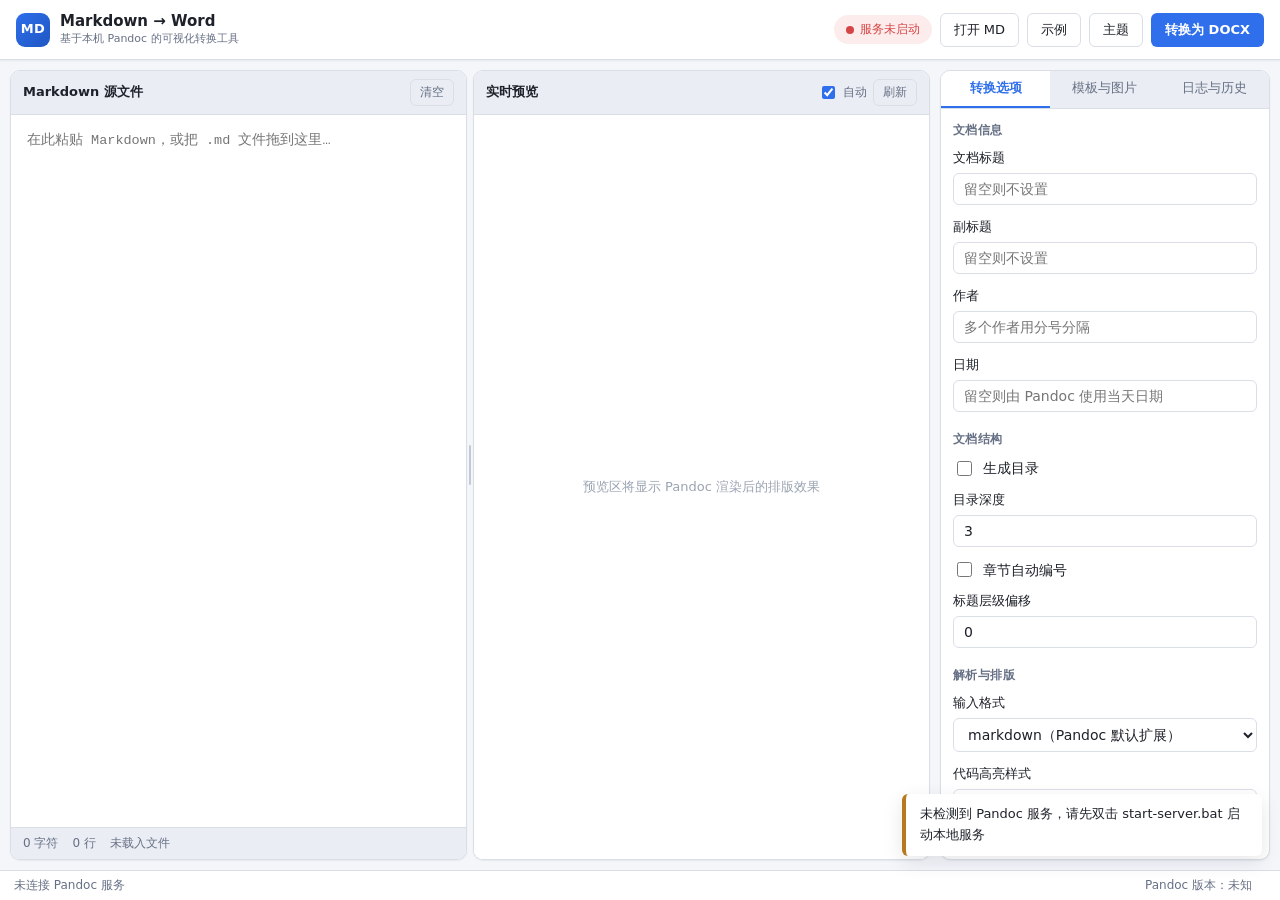
==== index.html @ 6e022afe "1.0" ====
<!DOCTYPE html>
<html lang="zh-CN" data-theme="light">
<head>
  <meta charset="UTF-8" />
  <meta name="viewport" content="width=device-width, initial-scale=1.0" />
  <title>Markdown 转 Word · Pandoc 可视化工具</title>
  <!-- 样式按模块拆分，便于维护 -->
  <link rel="stylesheet" href="css/base.css" />
  <link rel="stylesheet" href="css/layout.css" />
  <link rel="stylesheet" href="css/components.css" />
</head>
<body>
  <!-- ============ 顶栏：标题 + 状态 + 主操作 ============ -->
  <header class="app-header">
    <div class="brand">
      <span class="brand-logo">MD</span>
      <div class="brand-text">
        <h1>Markdown → Word</h1>
        <p>基于本机 Pandoc 的可视化转换工具</p>
      </div>
    </div>

    <div class="header-actions">
      <!-- 服务状态灯：点击可重新检测 -->
      <button class="status-pill" id="server-status" data-state="unknown" title="点击重新检测 Pandoc 服务">
        <i class="dot"></i>
        <span id="server-status-text">检测中…</span>
      </button>
      <button class="btn btn-ghost" id="btn-open-md" title="选择一个 Markdown 文件 (Ctrl+O)">打开 MD</button>
      <button class="btn btn-ghost" id="btn-sample" title="载入内置示例文档">示例</button>
      <button class="btn btn-ghost" id="btn-theme" title="切换深色 / 浅色主题">主题</button>
      <button class="btn btn-primary" id="btn-convert" title="转换为 DOCX (Ctrl+Enter)">转换为 DOCX</button>
    </div>
  </header>

  <!-- ============ 主体：编辑 / 预览 / 选项 ============ -->
  <main class="app-main" id="app-main">
    <!-- 左侧：Markdown 编辑器 -->
    <section class="pane pane-editor" id="pane-editor">
      <div class="pane-head">
        <h2 class="pane-title">Markdown 源文件</h2>
        <div class="pane-tools">
          <span class="file-badge" id="file-badge" hidden></span>
          <button class="btn btn-mini" id="btn-clear" title="清空编辑器">清空</button>
        </div>
      </div>

      <!-- 拖拽区：支持 dragging 高亮 -->
      <div class="editor-wrap" id="editor-drop">
        <textarea id="markdown-input" class="editor" spellcheck="false"
          placeholder="在此粘贴 Markdown，或把 .md 文件拖到这里…"></textarea>
        <div class="drop-mask" id="drop-mask">
          <span>松开鼠标载入 Markdown 文件</span>
        </div>
      </div>

      <div class="pane-foot">
        <span id="stat-chars">0 字符</span>
        <span id="stat-lines">0 行</span>
        <span id="stat-ingest">未载入文件</span>
      </div>
    </section>

    <!-- 可拖拽分隔条 -->
    <div class="splitter" id="splitter" title="拖动调整宽度"></div>

    <!-- 中间：预览面板 -->
    <section class="pane pane-preview" id="pane-preview">
      <div class="pane-head">
        <h2 class="pane-title">实时预览</h2>
        <div class="pane-tools">
          <label class="switch" title="输入后自动刷新预览">
            <input type="checkbox" id="preview-auto" checked />
            <span>自动</span>
          </label>
          <button class="btn btn-mini" id="btn-refresh-preview">刷新</button>
        </div>
      </div>
      <div class="preview-wrap">
        <!-- sandbox 未授予 allow-scripts，预览内容不会执行脚本 -->
        <iframe id="preview-frame" class="preview-frame" sandbox="allow-same-origin" title="预览"></iframe>
        <div class="preview-empty" id="preview-empty">预览区将显示 Pandoc 渲染后的排版效果</div>
      </div>
    </section>

    <!-- 右侧：选项抽屉 + 资源 + 日志 -->
    <aside class="pane pane-side" id="pane-side">
      <div class="side-tabs" role="tablist">
        <button class="tab is-active" data-tab="options" role="tab">转换选项</button>
        <button class="tab" data-tab="assets" role="tab">模板与图片</button>
        <button class="tab" data-tab="log" role="tab">日志与历史</button>
      </div>

      <!-- Tab 1：选项表单（由 js/options.js 依据 js/config.js 动态生成） -->
      <div class="side-body" id="tab-options">
        <form id="options-form" class="options-form" autocomplete="off"></form>
      </div>

      <!-- Tab 2：模板与图片资源 -->
      <div class="side-body" id="tab-assets" hidden>
        <div class="field-group">
          <h3 class="group-title">Word 模板（reference.docx）</h3>
          <p class="hint">选择自定义模板可控制字体、页边距与样式。模板会以 base64 发送给 Pandoc。</p>
          <div class="row">
            <button type="button" class="btn btn-outline" id="btn-open-ref">选择模板</button>
            <button type="button" class="btn btn-mini" id="btn-clear-ref" disabled>移除</button>
          </div>
          <p class="asset-state" id="ref-state">未选择模板，将使用 Pandoc 默认样式</p>
        </div>

        <div class="field-group">
          <h3 class="group-title">图片资源</h3>
          <p class="hint">选择图片后会随请求一起发送；点击文件名可把图片引用插入正文。</p>
          <div class="row">
            <button type="button" class="btn btn-outline" id="btn-open-img">添加图片</button>
            <button type="button" class="btn btn-mini" id="btn-clear-img" disabled>全部移除</button>
          </div>
          <ul class="asset-list" id="image-list"></ul>
        </div>
      </div>

      <!-- Tab 3：转换日志 / 历史 -->
      <div class="side-body" id="tab-log" hidden>
        <div class="field-group">
          <h3 class="group-title">本次转换消息</h3>
          <ul class="message-list" id="message-list">
            <li class="muted">尚无转换记录</li>
          </ul>
        </div>
        <div class="field-group">
          <div class="group-head">
            <h3 class="group-title">历史记录</h3>
            <button type="button" class="btn btn-mini" id="btn-clear-history">清空</button>
          </div>
          <ul class="history-list" id="history-list">
            <li class="muted">暂无历史</li>
          </ul>
        </div>
        <div class="field-group">
          <h3 class="group-title">错误详情</h3>
          <pre class="error-box" id="error-box">无</pre>
        </div>
      </div>
    </aside>
  </main>

  <!-- ============ 底部状态栏 ============ -->
  <footer class="app-footer">
    <span id="footer-message">准备就绪</span>
    <span class="spacer"></span>
    <span id="footer-version">Pandoc 版本：未知</span>
    <span id="footer-timing"></span>
  </footer>

  <!-- 隐藏的文件选择器 -->
  <input type="file" id="file-md" accept=".md,.markdown,.mdown,.mkd,.txt" hidden multiple />
  <input type="file" id="file-ref" accept=".docx" hidden />
  <input type="file" id="file-img" accept="image/*" hidden multiple />

  <!-- 轻提示容器 -->
  <div class="toast-stack" id="toast-stack"></div>

  <!-- 脚本按依赖顺序加载（无构建、无需模块服务器） -->
  <script src="js/config.js"></script>
  <script src="js/pandoc-client.js"></script>
  <script src="js/history.js"></script>
  <script src="js/options.js"></script>
  <script src="js/preview.js"></script>
  <script src="js/editor.js"></script>
  <script src="js/app.js"></script>
</body>
</html>
---- css/base.css ----
/* =============================================================
   base.css —— 设计变量、主题与全局重置
   ============================================================= */

/* 浅色主题（默认） */
:root {
  --bg: #f4f6fa;
  --bg-elevated: #ffffff;
  --bg-sunken: #eaedf3;
  --bg-hover: #eef1f7;
  --border: #d9dee7;
  --border-strong: #c2cad6;
  --text: #1d2129;
  --text-muted: #667085;
  --brand: #2f6feb;
  --brand-strong: #1f57c3;
  --brand-soft: #e8f0ff;
  --danger: #d64545;
  --danger-soft: #fdecec;
  --warning: #b7791f;
  --warning-soft: #fdf5e6;
  --success: #2f9e44;
  --success-soft: #eaf7ee;
  --shadow-sm: 0 1px 2px rgba(16, 24, 40, 0.06);
  --shadow-md: 0 6px 20px rgba(16, 24, 40, 0.10);
  --radius: 10px;
  --radius-sm: 6px;
  --header-h: 60px;
  --footer-h: 30px;
  --font-ui: "Segoe UI", "Microsoft YaHei", system-ui, -apple-system, Arial, sans-serif;
  --font-mono: "Cascadia Mono", Consolas, "Courier New", monospace;
}

/* 深色主题 */
[data-theme="dark"] {
  --bg: #14171c;
  --bg-elevated: #1c2027;
  --bg-sunken: #101317;
  --bg-hover: #242a33;
  --border: #2e343d;
  --border-strong: #3d4550;
  --text: #e6e9ef;
  --text-muted: #98a2b3;
  --brand: #5b8dfb;
  --brand-strong: #7aa5ff;
  --brand-soft: #22304a;
  --danger: #f07171;
  --danger-soft: #3a2222;
  --warning: #e0b457;
  --warning-soft: #3a3021;
  --success: #63c98a;
  --success-soft: #1f3428;
  --shadow-sm: 0 1px 2px rgba(0, 0, 0, 0.4);
  --shadow-md: 0 8px 24px rgba(0, 0, 0, 0.45);
}

/* 全局盒子模型与滚动条 */
* {
  box-sizing: border-box;
}

html,
body {
  height: 100%;
  margin: 0;
}

body {
  display: flex;
  flex-direction: column;
  overflow: hidden;
  background: var(--bg);
  color: var(--text);
  font-family: var(--font-ui);
  font-size: 14px;
  line-height: 1.6;
  -webkit-font-smoothing: antialiased;
}

h1,
h2,
h3,
p {
  margin: 0;
}

button {
  font-family: inherit;
  font-size: inherit;
  color: inherit;
}

input,
select,
textarea {
  font-family: inherit;
  font-size: inherit;
  color: inherit;
}

ul {
  margin: 0;
  padding: 0;
  list-style: none;
}

/* 统一的细滚动条 */
::-webkit-scrollbar {
  width: 10px;
  height: 10px;
}

::-webkit-scrollbar-thumb {
  background: var(--border-strong);
  border: 3px solid transparent;
  background-clip: content-box;
  border-radius: 999px;
}

::-webkit-scrollbar-thumb:hover {
  background: var(--text-muted);
  background-clip: content-box;
}

::-webkit-scrollbar-track {
  background: transparent;
}

/* 常用工具类 */
.muted {
  color: var(--text-muted);
  font-size: 12px;
}

.hidden {
  display: none !important;
}
---- css/layout.css ----
/* =============================================================
   layout.css —— 整体骨架布局（顶栏 / 三栏主体 / 底栏）
   ============================================================= */

/* ---------- 顶栏 ---------- */
.app-header {
  display: flex;
  align-items: center;
  justify-content: space-between;
  gap: 16px;
  height: var(--header-h);
  padding: 0 16px;
  flex: 0 0 auto;
  background: var(--bg-elevated);
  border-bottom: 1px solid var(--border);
  box-shadow: var(--shadow-sm);
  z-index: 20;
}

.brand {
  display: flex;
  align-items: center;
  gap: 10px;
  min-width: 0;
}

.brand-logo {
  display: grid;
  place-items: center;
  width: 34px;
  height: 34px;
  border-radius: 9px;
  background: linear-gradient(135deg, var(--brand), var(--brand-strong));
  color: #fff;
  font-weight: 700;
  font-size: 13px;
  letter-spacing: 0.5px;
}

.brand-text h1 {
  font-size: 15px;
  font-weight: 600;
  line-height: 1.2;
}

.brand-text p {
  font-size: 11px;
  color: var(--text-muted);
}

.header-actions {
  display: flex;
  align-items: center;
  gap: 8px;
  flex-wrap: wrap;
  justify-content: flex-end;
}

/* ---------- 主体三栏 ---------- */
.app-main {
  flex: 1 1 auto;
  display: grid;
  grid-template-columns: minmax(260px, 1fr) 6px minmax(260px, 1fr) 340px;
  min-height: 0;
  padding: 10px;
  gap: 0;
}

.pane {
  display: flex;
  flex-direction: column;
  min-width: 0;
  min-height: 0;
  background: var(--bg-elevated);
  border: 1px solid var(--border);
  border-radius: var(--radius);
  box-shadow: var(--shadow-sm);
  overflow: hidden;
}

.pane-editor {
  margin-right: 0;
}

.pane-preview {
  margin-left: 0;
}

.pane-side {
  margin-left: 10px;
}

/* 面板标题条 */
.pane-head {
  display: flex;
  align-items: center;
  justify-content: space-between;
  gap: 8px;
  padding: 8px 12px;
  border-bottom: 1px solid var(--border);
  background: var(--bg-sunken);
  flex: 0 0 auto;
}

.pane-title {
  font-size: 13px;
  font-weight: 600;
}

.pane-tools {
  display: flex;
  align-items: center;
  gap: 6px;
}

/* 面板底部统计条 */
.pane-foot {
  display: flex;
  gap: 14px;
  padding: 6px 12px;
  border-top: 1px solid var(--border);
  background: var(--bg-sunken);
  color: var(--text-muted);
  font-size: 12px;
  flex: 0 0 auto;
}

/* 编辑器区域 */
.editor-wrap {
  position: relative;
  flex: 1 1 auto;
  min-height: 0;
}

.editor {
  width: 100%;
  height: 100%;
  padding: 14px 16px;
  border: 0;
  outline: none;
  resize: none;
  background: transparent;
  color: var(--text);
  font-family: var(--font-mono);
  font-size: 13.5px;
  line-height: 1.75;
  tab-size: 4;
}

/* 预览区域 */
.preview-wrap {
  position: relative;
  flex: 1 1 auto;
  min-height: 0;
  background: #fff;
}

.preview-frame {
  width: 100%;
  height: 100%;
  border: 0;
  display: block;
  background: #fff;
}

/* ---------- 分隔条 ---------- */
.splitter {
  width: 6px;
  cursor: col-resize;
  background: transparent;
  position: relative;
  z-index: 5;
}

.splitter::after {
  content: "";
  position: absolute;
  top: 50%;
  left: 2px;
  width: 2px;
  height: 40px;
  transform: translateY(-50%);
  border-radius: 2px;
  background: var(--border-strong);
  transition: background 0.15s;
}

.splitter:hover::after,
.splitter.is-dragging::after {
  background: var(--brand);
}

/* ---------- 底栏 ---------- */
.app-footer {
  display: flex;
  align-items: center;
  gap: 14px;
  height: var(--footer-h);
  padding: 0 14px;
  flex: 0 0 auto;
  background: var(--bg-elevated);
  border-top: 1px solid var(--border);
  color: var(--text-muted);
  font-size: 12px;
}

.app-footer .spacer {
  flex: 1 1 auto;
}

/* ---------- 右侧抽屉内部滚动区 ---------- */
.side-body {
  flex: 1 1 auto;
  min-height: 0;
  overflow-y: auto;
  padding: 12px;
}

.side-tabs {
  display: flex;
  flex: 0 0 auto;
  border-bottom: 1px solid var(--border);
  background: var(--bg-sunken);
}

.side-tabs .tab {
  flex: 1 1 0;
  padding: 9px 6px;
  border: 0;
  border-bottom: 2px solid transparent;
  background: transparent;
  color: var(--text-muted);
  font-size: 12.5px;
  cursor: pointer;
}

.side-tabs .tab:hover {
  background: var(--bg-hover);
}

.side-tabs .tab.is-active {
  color: var(--brand);
  border-bottom-color: var(--brand);
  background: var(--bg-elevated);
  font-weight: 600;
}

/* ---------- 响应式：窄屏堆叠 ---------- */
@media (max-width: 1180px) {
  .app-main {
    grid-template-columns: 1fr;
    grid-auto-rows: minmax(220px, 1fr);
    gap: 10px;
    overflow-y: auto;
  }

  .pane-side,
  .pane-preview {
    margin-left: 0;
  }

  .splitter {
    display: none;
  }
}
---- css/components.css ----
/* =============================================================
   components.css —— 按钮、表单、状态灯、提示与列表等组件
   ============================================================= */

/* ---------- 按钮 ---------- */
.btn {
  display: inline-flex;
  align-items: center;
  gap: 6px;
  padding: 7px 13px;
  border: 1px solid transparent;
  border-radius: var(--radius-sm);
  background: var(--bg-sunken);
  cursor: pointer;
  font-size: 13px;
  white-space: nowrap;
  transition: background 0.15s, border-color 0.15s, color 0.15s, transform 0.06s;
}

.btn:active {
  transform: translateY(1px);
}

.btn:disabled {
  opacity: 0.5;
  cursor: not-allowed;
}

.btn-primary {
  background: var(--brand);
  color: #fff;
  font-weight: 600;
}

.btn-primary:hover:not(:disabled) {
  background: var(--brand-strong);
}

.btn-ghost {
  background: transparent;
  border-color: var(--border);
  color: var(--text);
}

.btn-ghost:hover:not(:disabled) {
  background: var(--bg-hover);
  border-color: var(--border-strong);
}

.btn-outline {
  background: var(--brand-soft);
  border-color: transparent;
  color: var(--brand);
  font-weight: 600;
}

.btn-outline:hover:not(:disabled) {
  background: var(--brand);
  color: #fff;
}

.btn-mini {
  padding: 4px 9px;
  font-size: 12px;
  background: transparent;
  border-color: var(--border);
  color: var(--text-muted);
}

.btn-mini:hover:not(:disabled) {
  color: var(--text);
  background: var(--bg-hover);
}

.btn.is-busy::before {
  content: "";
  width: 12px;
  height: 12px;
  border: 2px solid currentColor;
  border-right-color: transparent;
  border-radius: 50%;
  animation: spin 0.7s linear infinite;
}

@keyframes spin {
  to {
    transform: rotate(360deg);
  }
}

/* ---------- 服务状态灯 ---------- */
.status-pill {
  display: inline-flex;
  align-items: center;
  gap: 6px;
  padding: 5px 11px;
  border: 1px solid var(--border);
  border-radius: 999px;
  background: var(--bg-sunken);
  color: var(--text-muted);
  font-size: 12px;
  cursor: pointer;
}

.status-pill .dot {
  width: 8px;
  height: 8px;
  border-radius: 50%;
  background: var(--text-muted);
}

.status-pill[data-state="online"] {
  color: var(--success);
  border-color: transparent;
  background: var(--success-soft);
}

.status-pill[data-state="online"] .dot {
  background: var(--success);
  box-shadow: 0 0 0 3px rgba(47, 158, 68, 0.18);
}

.status-pill[data-state="offline"] {
  color: var(--danger);
  border-color: transparent;
  background: var(--danger-soft);
}

.status-pill[data-state="offline"] .dot {
  background: var(--danger);
}

/* ---------- 表单 ---------- */
.field-group {
  margin-bottom: 18px;
}

.group-head {
  display: flex;
  align-items: center;
  justify-content: space-between;
}

.group-title {
  margin-bottom: 8px;
  font-size: 12px;
  font-weight: 700;
  letter-spacing: 0.4px;
  color: var(--text-muted);
}

.group-head .group-title {
  margin-bottom: 8px;
}

.hint {
  margin-bottom: 8px;
  color: var(--text-muted);
  font-size: 12px;
  line-height: 1.5;
}

.row {
  display: flex;
  align-items: center;
  gap: 8px;
  flex-wrap: wrap;
}

.field {
  display: block;
  margin-bottom: 12px;
}

.field-label {
  display: block;
  margin-bottom: 5px;
  font-size: 12.5px;
  color: var(--text);
}

.field select,
.field input[type="text"],
.field input[type="number"],
.field textarea {
  width: 100%;
  padding: 7px 10px;
  border: 1px solid var(--border);
  border-radius: var(--radius-sm);
  background: var(--bg-elevated);
  outline: none;
}

.field textarea {
  min-height: 72px;
  resize: vertical;
  font-family: var(--font-mono);
  font-size: 12.5px;
}

.field input:focus,
.field select:focus,
.field textarea:focus {
  border-color: var(--brand);
  box-shadow: 0 0 0 3px var(--brand-soft);
}

.field-grid {
  display: grid;
  grid-template-columns: 1fr 1fr;
  gap: 0 10px;
}

.field-hint {
  display: block;
  margin-top: 4px;
  color: var(--text-muted);
  font-size: 11.5px;
}

/* 复选行 */
.check-field {
  display: flex;
  align-items: center;
  gap: 8px;
  margin-bottom: 10px;
  cursor: pointer;
}

.check-field input {
  width: 15px;
  height: 15px;
  accent-color: var(--brand);
}

.switch {
  display: inline-flex;
  align-items: center;
  gap: 5px;
  font-size: 12px;
  color: var(--text-muted);
  cursor: pointer;
}

.switch input {
  accent-color: var(--brand);
}

/* ---------- 徽标与资源列表 ---------- */
.file-badge {
  max-width: 160px;
  padding: 2px 8px;
  border-radius: 999px;
  background: var(--brand-soft);
  color: var(--brand);
  font-size: 11.5px;
  overflow: hidden;
  text-overflow: ellipsis;
  white-space: nowrap;
}

.asset-state {
  margin-top: 8px;
  padding: 7px 10px;
  border-radius: var(--radius-sm);
  background: var(--bg-sunken);
  color: var(--text-muted);
  font-size: 12px;
  word-break: break-all;
}

.asset-list {
  margin-top: 10px;
}

.asset-item {
  display: flex;
  align-items: center;
  gap: 8px;
  padding: 6px 8px;
  border: 1px solid var(--border);
  border-radius: var(--radius-sm);
  margin-bottom: 6px;
  cursor: pointer;
  font-size: 12px;
}

.asset-item:hover {
  border-color: var(--brand);
  background: var(--bg-hover);
}

.asset-item img {
  width: 26px;
  height: 26px;
  object-fit: cover;
  border-radius: 4px;
}

.asset-item .name {
  flex: 1 1 auto;
  overflow: hidden;
  text-overflow: ellipsis;
  white-space: nowrap;
}

.asset-item .size {
  color: var(--text-muted);
  font-size: 11px;
}

/* ---------- 消息 / 历史 / 错误 ---------- */
.message-list li,
.history-list li {
  padding: 6px 9px;
  border-left: 3px solid var(--border-strong);
  border-radius: 4px;
  background: var(--bg-sunken);
  margin-bottom: 6px;
  font-size: 12px;
  line-height: 1.5;
  word-break: break-word;
}

.message-list li.is-warning {
  border-left-color: var(--warning);
  background: var(--warning-soft);
}

.message-list li.is-error {
  border-left-color: var(--danger);
  background: var(--danger-soft);
}

.message-list li.is-ok {
  border-left-color: var(--success);
  background: var(--success-soft);
}

.history-list .hist-time {
  display: block;
  color: var(--text-muted);
  font-size: 11px;
}

.error-box {
  max-height: 180px;
  margin: 0;
  padding: 9px 10px;
  border-radius: var(--radius-sm);
  background: var(--bg-sunken);
  color: var(--danger);
  font-family: var(--font-mono);
  font-size: 11.5px;
  white-space: pre-wrap;
  word-break: break-all;
  overflow: auto;
}

/* ---------- 拖拽蒙层 / 预览占位 ---------- */
.drop-mask {
  position: absolute;
  inset: 0;
  display: none;
  place-items: center;
  border: 2px dashed var(--brand);
  border-radius: var(--radius-sm);
  background: var(--brand-soft);
  color: var(--brand);
  font-size: 14px;
  font-weight: 600;
}

.editor-wrap.is-dragover .drop-mask {
  display: grid;
}

.preview-empty {
  position: absolute;
  inset: 0;
  display: grid;
  place-items: center;
  padding: 20px;
  color: #9aa4b2;
  background: #fff;
  font-size: 13px;
  text-align: center;
}

/* ---------- Toast 轻提示 ---------- */
.toast-stack {
  position: fixed;
  right: 18px;
  bottom: 44px;
  display: flex;
  flex-direction: column;
  gap: 8px;
  z-index: 100;
}

.toast {
  min-width: 200px;
  max-width: 360px;
  padding: 10px 14px;
  border-left: 4px solid var(--brand);
  border-radius: var(--radius-sm);
  background: var(--bg-elevated);
  box-shadow: var(--shadow-md);
  font-size: 13px;
  animation: toast-in 0.18s ease-out;
}

.toast.success {
  border-left-color: var(--success);
}

.toast.warning {
  border-left-color: var(--warning);
}

.toast.error {
  border-left-color: var(--danger);
}

.toast.is-leaving {
  opacity: 0;
  transform: translateY(6px);
  transition: opacity 0.2s, transform 0.2s;
}

@keyframes toast-in {
  from {
    opacity: 0;
    transform: translateY(8px);
  }
}
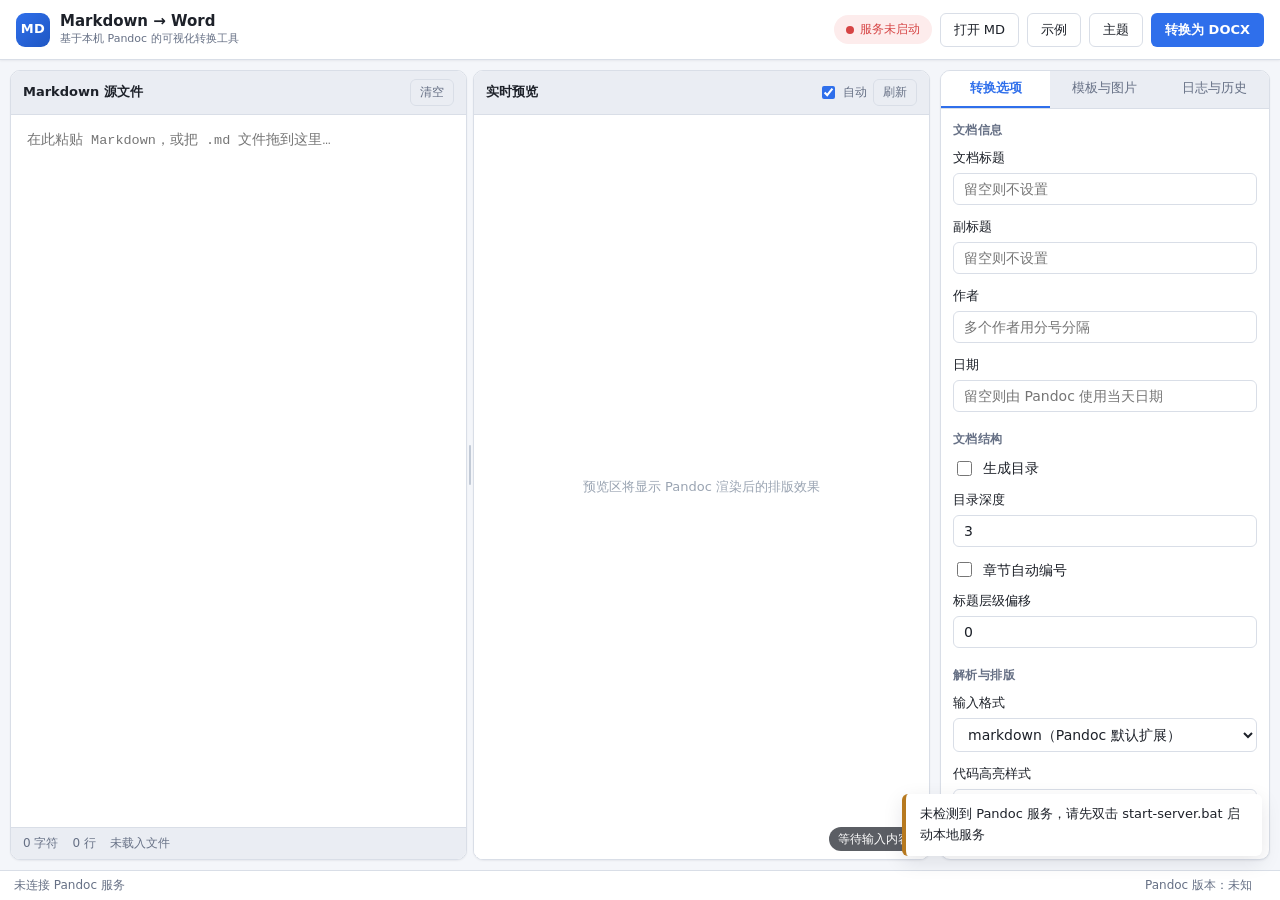
==== commit ba4bde59: "1.2" ====
--- a/index.html
+++ b/index.html
@@ -77,6 +77,7 @@
         </div>
       </div>
       <div class="preview-wrap">
+        <div class="preview-status" id="preview-status">等待输入内容</div>
         <!-- sandbox 未授予 allow-scripts，预览内容不会执行脚本 -->
         <iframe id="preview-frame" class="preview-frame" sandbox="allow-same-origin" title="预览"></iframe>
         <div class="preview-empty" id="preview-empty">预览区将显示 Pandoc 渲染后的排版效果</div>
--- a/css/base.css
+++ b/css/base.css
@@ -135,3 +135,8 @@
 .hidden {
   display: none !important;
 }
+
+/* 强制 hidden 属性生效：避免组件自身的 display 规则覆盖浏览器默认样式 */
+[hidden] {
+  display: none !important;
+}
--- a/css/components.css
+++ b/css/components.css
@@ -434,3 +434,29 @@
     transform: translateY(8px);
   }
 }
+
+/* ---------- 预览状态提示（右下角浮层） ---------- */
+.preview-status {
+  position: absolute;
+  right: 10px;
+  bottom: 8px;
+  z-index: 3;
+  max-width: 72%;
+  padding: 3px 9px;
+  border-radius: 999px;
+  background: rgba(29, 33, 41, 0.72);
+  color: #fff;
+  font-size: 11.5px;
+  pointer-events: none;
+  overflow: hidden;
+  text-overflow: ellipsis;
+  white-space: nowrap;
+}
+
+.preview-status[data-kind="ok"] {
+  background: rgba(47, 158, 68, 0.88);
+}
+
+.preview-status[data-kind="error"] {
+  background: rgba(214, 69, 69, 0.92);
+}
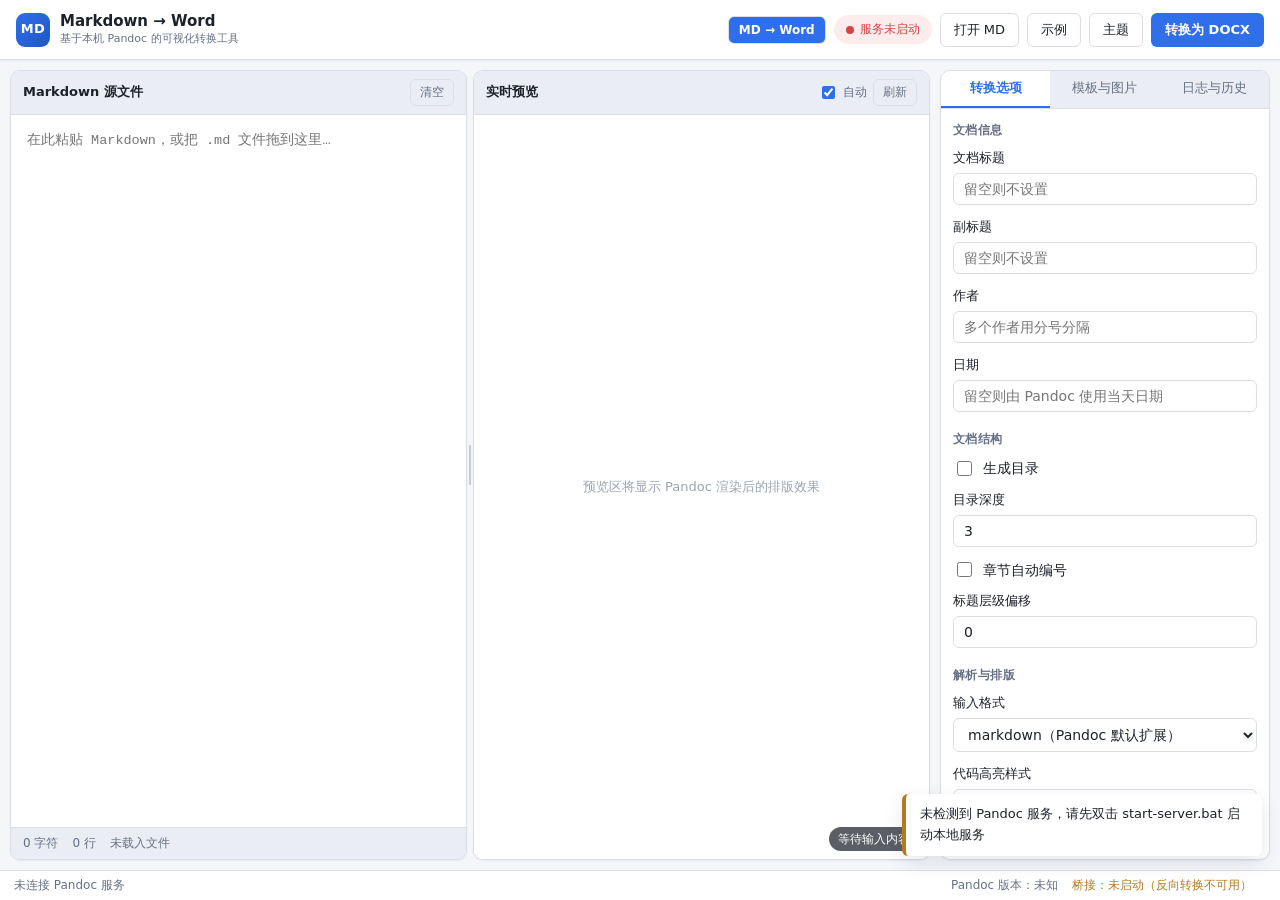
==== commit f119205b: "2.1" ====
--- a/index.html
+++ b/index.html
@@ -9,7 +9,8 @@
   <link rel="stylesheet" href="css/layout.css" />
   <link rel="stylesheet" href="css/components.css" />
 </head>
-<body>
+<body data-mode="toDocx">
+  <!-- 当前转换方向由 body[data-mode] 控制：toDocx = Markdown→Word，toMarkdown = Word/HTML→Markdown -->
   <!-- ============ 顶栏：标题 + 状态 + 主操作 ============ -->
   <header class="app-header">
     <div class="brand">
@@ -21,6 +22,11 @@
     </div>
 
     <div class="header-actions">
+      <!-- 转换方向切换 -->
+      <div class="mode-switch" id="mode-switch" role="tablist" title="切换转换方向">
+        <button class="mode-btn is-active" id="mode-to-docx" data-mode="toDocx" role="tab">MD → Word</button>
+        <button class="mode-btn" id="mode-to-markdown" data-mode="toMarkdown" role="tab">Word/HTML → MD</button>
+      </div>
       <!-- 服务状态灯：点击可重新检测 -->
       <button class="status-pill" id="server-status" data-state="unknown" title="点击重新检测 Pandoc 服务">
         <i class="dot"></i>
@@ -35,8 +41,8 @@
 
   <!-- ============ 主体：编辑 / 预览 / 选项 ============ -->
   <main class="app-main" id="app-main">
-    <!-- 左侧：Markdown 编辑器 -->
-    <section class="pane pane-editor" id="pane-editor">
+    <!-- 左侧：Markdown 编辑器（Markdown → Word 模式） -->
+    <section class="pane pane-editor" id="pane-editor" data-mode="toDocx">
       <div class="pane-head">
         <h2 class="pane-title">Markdown 源文件</h2>
         <div class="pane-tools">
@@ -62,10 +68,10 @@
     </section>
 
     <!-- 可拖拽分隔条 -->
-    <div class="splitter" id="splitter" title="拖动调整宽度"></div>
-
-    <!-- 中间：预览面板 -->
-    <section class="pane pane-preview" id="pane-preview">
+    <div class="splitter" id="splitter" title="拖动调整宽度" data-mode="toDocx"></div>
+
+    <!-- 中间：预览面板（Markdown → Word 模式） -->
+    <section class="pane pane-preview" id="pane-preview" data-mode="toDocx">
       <div class="pane-head">
         <h2 class="pane-title">实时预览</h2>
         <div class="pane-tools">
@@ -84,17 +90,96 @@
       </div>
     </section>
 
+    <!-- ============ 反向模式（Word/HTML → Markdown） ============ -->
+    <!-- 左栏：源文件（DOCX 文件或 HTML 源码） -->
+    <section class="pane pane-editor" id="pane-reverse-source" data-mode="toMarkdown">
+      <div class="pane-head">
+        <h2 class="pane-title">源文件（DOCX / HTML）</h2>
+        <div class="pane-tools">
+          <span class="file-badge" id="reverse-file-badge" hidden></span>
+          <button class="btn btn-mini" id="btn-reverse-clear" title="清空输入与结果">清空</button>
+        </div>
+      </div>
+
+      <!-- 拖放区：支持 .docx 与 .html -->
+      <div class="drop-zone" id="reverse-drop">
+        <p class="drop-title">把 .docx 或 .html 文件拖到这里</p>
+        <p class="hint">DOCX 会读取全部正文并导出内嵌图片；HTML 也可以直接粘贴源码</p>
+        <button type="button" class="btn btn-outline" id="btn-open-reverse">选择文件</button>
+        <p class="hint" id="reverse-input-hint">尚未选择文件；也可以直接在左侧粘贴 HTML 源码。</p>
+      </div>
+
+      <!-- HTML 源码输入（选择 docx 后此处转为只读提示） -->
+      <div class="editor-wrap">
+        <textarea id="reverse-source-text" class="editor" spellcheck="false"
+          placeholder="在此粘贴 HTML 源码，或把 .html / .docx 文件拖到这里…"></textarea>
+      </div>
+    </section>
+
+    <!-- 可拖拽分隔条（反向模式） -->
+    <div class="splitter" id="splitter-reverse" title="拖动调整宽度" data-mode="toMarkdown"></div>
+
+    <!-- 中栏：转换结果 Markdown -->
+    <section class="pane pane-preview" id="pane-reverse-result" data-mode="toMarkdown">
+      <div class="pane-head">
+        <h2 class="pane-title">转换结果 Markdown</h2>
+        <div class="pane-tools">
+          <button class="btn btn-mini is-active" id="btn-view-text">文本</button>
+          <button class="btn btn-mini" id="btn-view-preview">预览</button>
+          <button class="btn btn-mini" id="btn-copy-md">复制</button>
+          <button class="btn btn-mini" id="btn-download-md">下载 .md</button>
+        </div>
+      </div>
+
+      <div class="preview-wrap">
+        <div class="preview-status" id="reverse-status">等待转换</div>
+
+        <!-- 文本视图：结果 Markdown 可编辑 -->
+        <div class="reverse-panel" id="reverse-text-panel">
+          <textarea id="reverse-output" class="editor reverse-output" spellcheck="false"
+            placeholder="转换结果会显示在这里，可直接编辑、复制或下载…"></textarea>
+        </div>
+
+        <!-- 预览视图：把结果 Markdown 再渲染成 HTML -->
+        <div class="reverse-panel" id="reverse-preview-panel" hidden>
+          <iframe id="reverse-preview-frame" class="preview-frame" sandbox="allow-same-origin" title="结果预览"></iframe>
+        </div>
+      </div>
+
+      <!-- 导出图片与输出目录 -->
+      <div class="reverse-media-box">
+        <div class="pane-head">
+          <h2 class="pane-title">导出图片</h2>
+          <div class="pane-tools">
+            <button class="btn btn-mini" id="btn-download-media" disabled>下载图片包 (zip)</button>
+            <button class="btn btn-mini" id="btn-copy-outdir">复制输出路径</button>
+          </div>
+        </div>
+        <ul class="asset-list" id="reverse-media-list">
+          <li class="muted">没有导出图片</li>
+        </ul>
+        <p class="asset-state" id="reverse-outdir"></p>
+      </div>
+
+      <div class="pane-foot">
+        <span id="stat-reverse-chars">0 字符</span>
+        <span id="stat-reverse-lines">0 行</span>
+        <span>转换与图片导出都在本机完成</span>
+      </div>
+    </section>
+
     <!-- 右侧：选项抽屉 + 资源 + 日志 -->
     <aside class="pane pane-side" id="pane-side">
       <div class="side-tabs" role="tablist">
         <button class="tab is-active" data-tab="options" role="tab">转换选项</button>
-        <button class="tab" data-tab="assets" role="tab">模板与图片</button>
+        <button class="tab" data-tab="assets" role="tab" data-mode="toDocx">模板与图片</button>
         <button class="tab" data-tab="log" role="tab">日志与历史</button>
       </div>
 
-      <!-- Tab 1：选项表单（由 js/options.js 依据 js/config.js 动态生成） -->
+      <!-- Tab 1：选项表单（主模式由 js/options.js 生成，反向模式由 js/reverse.js 生成） -->
       <div class="side-body" id="tab-options">
-        <form id="options-form" class="options-form" autocomplete="off"></form>
+        <form id="options-form" class="options-form" autocomplete="off" data-mode="toDocx"></form>
+        <form id="options-form-reverse" class="options-form" autocomplete="off" data-mode="toMarkdown"></form>
       </div>
 
       <!-- Tab 2：模板与图片资源 -->
@@ -150,6 +235,7 @@
     <span id="footer-message">准备就绪</span>
     <span class="spacer"></span>
     <span id="footer-version">Pandoc 版本：未知</span>
+    <span id="footer-bridge">桥接：检测中…</span>
     <span id="footer-timing"></span>
   </footer>
 
@@ -157,6 +243,8 @@
   <input type="file" id="file-md" accept=".md,.markdown,.mdown,.mkd,.txt" hidden multiple />
   <input type="file" id="file-ref" accept=".docx" hidden />
   <input type="file" id="file-img" accept="image/*" hidden multiple />
+  <!-- 反向转换：DOCX / HTML 源文件 -->
+  <input type="file" id="file-reverse" accept=".docx,.html,.htm" hidden />
 
   <!-- 轻提示容器 -->
   <div class="toast-stack" id="toast-stack"></div>
@@ -164,10 +252,12 @@
   <!-- 脚本按依赖顺序加载（无构建、无需模块服务器） -->
   <script src="js/config.js"></script>
   <script src="js/pandoc-client.js"></script>
+  <script src="js/bridge-client.js"></script>
   <script src="js/history.js"></script>
   <script src="js/options.js"></script>
   <script src="js/preview.js"></script>
   <script src="js/editor.js"></script>
+  <script src="js/reverse.js"></script>
   <script src="js/app.js"></script>
 </body>
 </html>
--- a/css/components.css
+++ b/css/components.css
@@ -459,4 +459,134 @@
 
 .preview-status[data-kind="error"] {
   background: rgba(214, 69, 69, 0.92);
-}+}
+
+/* =============================================================
+   反向转换（Word / HTML → Markdown）
+   ============================================================= */
+
+/* 转换方向显隐：body[data-mode] 决定显示哪一组面板 */
+body[data-mode="toDocx"] [data-mode="toMarkdown"] {
+  display: none !important;
+}
+
+body[data-mode="toMarkdown"] [data-mode="toDocx"] {
+  display: none !important;
+}
+
+/* ---------- 顶栏分段切换 ---------- */
+.mode-switch {
+  display: inline-flex;
+  align-items: center;
+  border: 1px solid var(--border);
+  border-radius: var(--radius-sm);
+  overflow: hidden;
+  background: var(--bg-sunken);
+}
+
+.mode-btn {
+  padding: 6px 10px;
+  border: 0;
+  background: transparent;
+  color: var(--text-muted);
+  font-size: 12px;
+  font-weight: 600;
+  cursor: pointer;
+  transition: background 0.15s ease, color 0.15s ease;
+}
+
+.mode-btn + .mode-btn {
+  border-left: 1px solid var(--border);
+}
+
+.mode-btn:hover {
+  background: var(--bg-hover);
+  color: var(--text);
+}
+
+.mode-btn.is-active {
+  background: var(--brand);
+  color: #fff;
+}
+
+/* ---------- 源文件拖放区 ---------- */
+.drop-zone {
+  margin: 12px 14px 0;
+  padding: 16px 14px;
+  border: 1px dashed var(--border-strong);
+  border-radius: var(--radius);
+  background: var(--bg-sunken);
+  text-align: center;
+  transition: border-color 0.15s ease, background 0.15s ease;
+}
+
+.drop-zone.is-dragover {
+  border-color: var(--brand);
+  background: var(--brand-soft);
+}
+
+.drop-zone .drop-title {
+  margin-bottom: 4px;
+  font-weight: 600;
+}
+
+.drop-zone .hint {
+  margin: 4px 0 10px;
+}
+
+/* ---------- 结果区：文本 / 预览 面板 ---------- */
+.reverse-panel {
+  flex: 1 1 auto;
+  min-height: 0;
+  display: flex;
+}
+
+.reverse-output {
+  width: 100%;
+  height: 100%;
+  min-height: 220px;
+  padding: 14px 16px;
+  border: 0;
+  outline: none;
+  resize: none;
+  background: var(--bg-elevated);
+  color: var(--text);
+  font-family: var(--font-mono);
+  font-size: 13px;
+  line-height: 1.65;
+}
+
+/* ---------- 导出图片区 ---------- */
+.reverse-media-box {
+  display: flex;
+  flex-direction: column;
+  max-height: 36%;
+  border-top: 1px solid var(--border);
+  overflow: hidden;
+}
+
+.reverse-media-box .asset-list {
+  overflow: auto;
+  padding: 8px 14px 6px;
+}
+
+.reverse-media-box .asset-state {
+  padding: 0 14px 8px;
+  word-break: break-all;
+}
+
+/* ---------- 小按钮激活态（文本 / 预览切换） ---------- */
+.btn-mini.is-active {
+  background: var(--brand);
+  border-color: var(--brand);
+  color: #fff;
+}
+
+/* ---------- 底部状态栏：桥接服务状态 ---------- */
+#footer-bridge[data-state="online"] {
+  color: var(--success);
+}
+
+#footer-bridge[data-state="offline"] {
+  color: var(--warning);
+}
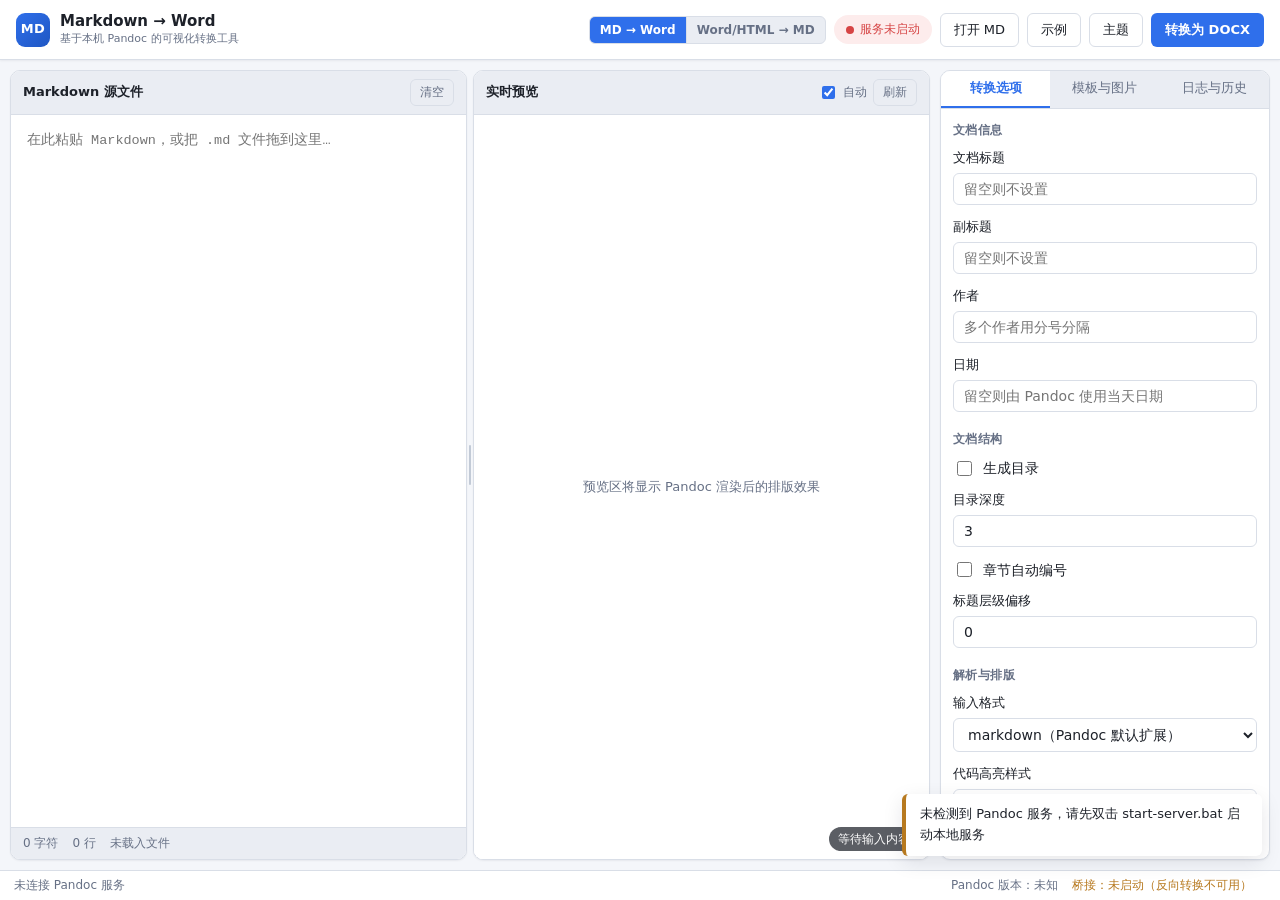
==== commit 0e2016c2: "2.2" ====
--- a/index.html
+++ b/index.html
@@ -10,7 +10,7 @@
   <link rel="stylesheet" href="css/components.css" />
 </head>
 <body data-mode="toDocx">
-  <!-- 当前转换方向由 body[data-mode] 控制：toDocx = Markdown→Word，toMarkdown = Word/HTML→Markdown -->
+  <!-- 转换方向：body[data-mode] 是全局状态；面板用 data-pane-mode，模式按钮用 data-target -->
   <!-- ============ 顶栏：标题 + 状态 + 主操作 ============ -->
   <header class="app-header">
     <div class="brand">
@@ -24,8 +24,8 @@
     <div class="header-actions">
       <!-- 转换方向切换 -->
       <div class="mode-switch" id="mode-switch" role="tablist" title="切换转换方向">
-        <button class="mode-btn is-active" id="mode-to-docx" data-mode="toDocx" role="tab">MD → Word</button>
-        <button class="mode-btn" id="mode-to-markdown" data-mode="toMarkdown" role="tab">Word/HTML → MD</button>
+        <button class="mode-btn is-active" id="mode-to-docx" data-target="toDocx" role="tab">MD → Word</button>
+        <button class="mode-btn" id="mode-to-markdown" data-target="toMarkdown" role="tab">Word/HTML → MD</button>
       </div>
       <!-- 服务状态灯：点击可重新检测 -->
       <button class="status-pill" id="server-status" data-state="unknown" title="点击重新检测 Pandoc 服务">
@@ -42,7 +42,7 @@
   <!-- ============ 主体：编辑 / 预览 / 选项 ============ -->
   <main class="app-main" id="app-main">
     <!-- 左侧：Markdown 编辑器（Markdown → Word 模式） -->
-    <section class="pane pane-editor" id="pane-editor" data-mode="toDocx">
+    <section class="pane pane-editor" id="pane-editor" data-pane-mode="toDocx">
       <div class="pane-head">
         <h2 class="pane-title">Markdown 源文件</h2>
         <div class="pane-tools">
@@ -68,10 +68,10 @@
     </section>
 
     <!-- 可拖拽分隔条 -->
-    <div class="splitter" id="splitter" title="拖动调整宽度" data-mode="toDocx"></div>
+    <div class="splitter" id="splitter" title="拖动调整宽度" data-pane-mode="toDocx"></div>
 
     <!-- 中间：预览面板（Markdown → Word 模式） -->
-    <section class="pane pane-preview" id="pane-preview" data-mode="toDocx">
+    <section class="pane pane-preview" id="pane-preview" data-pane-mode="toDocx">
       <div class="pane-head">
         <h2 class="pane-title">实时预览</h2>
         <div class="pane-tools">
@@ -92,7 +92,7 @@
 
     <!-- ============ 反向模式（Word/HTML → Markdown） ============ -->
     <!-- 左栏：源文件（DOCX 文件或 HTML 源码） -->
-    <section class="pane pane-editor" id="pane-reverse-source" data-mode="toMarkdown">
+    <section class="pane pane-editor" id="pane-reverse-source" data-pane-mode="toMarkdown">
       <div class="pane-head">
         <h2 class="pane-title">源文件（DOCX / HTML）</h2>
         <div class="pane-tools">
@@ -117,10 +117,10 @@
     </section>
 
     <!-- 可拖拽分隔条（反向模式） -->
-    <div class="splitter" id="splitter-reverse" title="拖动调整宽度" data-mode="toMarkdown"></div>
+    <div class="splitter" id="splitter-reverse" title="拖动调整宽度" data-pane-mode="toMarkdown"></div>
 
     <!-- 中栏：转换结果 Markdown -->
-    <section class="pane pane-preview" id="pane-reverse-result" data-mode="toMarkdown">
+    <section class="pane pane-preview" id="pane-reverse-result" data-pane-mode="toMarkdown">
       <div class="pane-head">
         <h2 class="pane-title">转换结果 Markdown</h2>
         <div class="pane-tools">
@@ -172,14 +172,14 @@
     <aside class="pane pane-side" id="pane-side">
       <div class="side-tabs" role="tablist">
         <button class="tab is-active" data-tab="options" role="tab">转换选项</button>
-        <button class="tab" data-tab="assets" role="tab" data-mode="toDocx">模板与图片</button>
+        <button class="tab" data-tab="assets" role="tab" data-pane-mode="toDocx">模板与图片</button>
         <button class="tab" data-tab="log" role="tab">日志与历史</button>
       </div>
 
       <!-- Tab 1：选项表单（主模式由 js/options.js 生成，反向模式由 js/reverse.js 生成） -->
       <div class="side-body" id="tab-options">
-        <form id="options-form" class="options-form" autocomplete="off" data-mode="toDocx"></form>
-        <form id="options-form-reverse" class="options-form" autocomplete="off" data-mode="toMarkdown"></form>
+        <form id="options-form" class="options-form" autocomplete="off" data-pane-mode="toDocx"></form>
+        <form id="options-form-reverse" class="options-form" autocomplete="off" data-pane-mode="toMarkdown"></form>
       </div>
 
       <!-- Tab 2：模板与图片资源 -->
--- a/css/components.css
+++ b/css/components.css
@@ -381,8 +381,8 @@
   display: grid;
   place-items: center;
   padding: 20px;
-  color: #9aa4b2;
-  background: #fff;
+  color: var(--text-muted);
+  background: var(--bg-elevated);
   font-size: 13px;
   text-align: center;
 }
@@ -465,12 +465,14 @@
    反向转换（Word / HTML → Markdown）
    ============================================================= */
 
-/* 转换方向显隐：body[data-mode] 决定显示哪一组面板 */
-body[data-mode="toDocx"] [data-mode="toMarkdown"] {
+/* 转换方向显隐：body[data-mode] 是全局状态，data-pane-mode 标记面板归属。
+   注意：顶栏的模式按钮使用 data-target，绝不能加 data-pane-mode，
+   否则按钮会被这两条规则自己隐藏（切换失效的根因）。 */
+body[data-mode="toDocx"] [data-pane-mode="toMarkdown"] {
   display: none !important;
 }
 
-body[data-mode="toMarkdown"] [data-mode="toDocx"] {
+body[data-mode="toMarkdown"] [data-pane-mode="toDocx"] {
   display: none !important;
 }
 
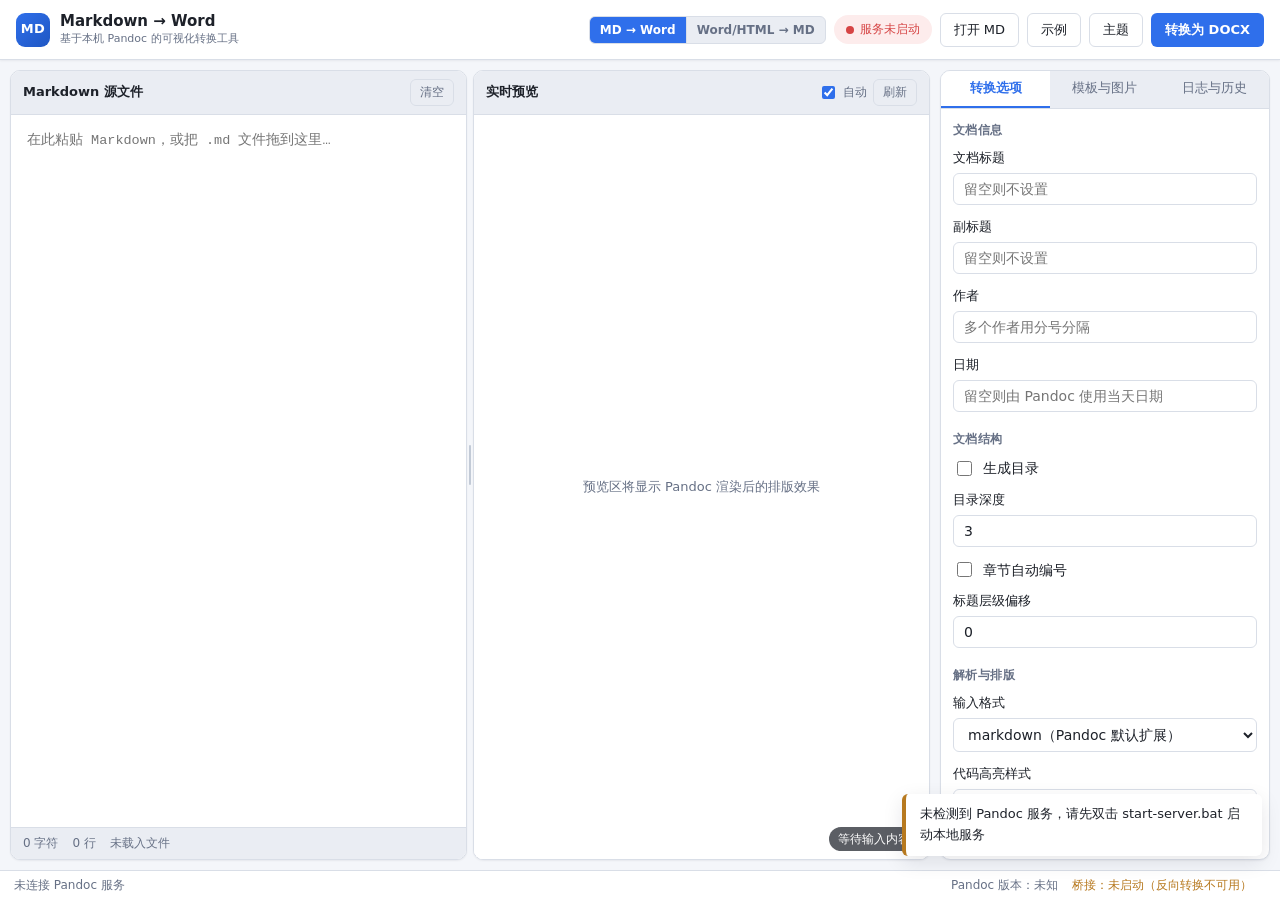
==== commit 256800da: "2.3" ====
--- a/index.html
+++ b/index.html
@@ -4,10 +4,10 @@
   <meta charset="UTF-8" />
   <meta name="viewport" content="width=device-width, initial-scale=1.0" />
   <title>Markdown 转 Word · Pandoc 可视化工具</title>
-  <!-- 样式按模块拆分，便于维护 -->
-  <link rel="stylesheet" href="css/base.css" />
-  <link rel="stylesheet" href="css/layout.css" />
-  <link rel="stylesheet" href="css/components.css" />
+  <!-- 样式按模块拆分，便于维护；?v= 参数用于绕过浏览器缓存（改动后递增） -->
+  <link rel="stylesheet" href="css/base.css?v=3" />
+  <link rel="stylesheet" href="css/layout.css?v=3" />
+  <link rel="stylesheet" href="css/components.css?v=3" />
 </head>
 <body data-mode="toDocx">
   <!-- 转换方向：body[data-mode] 是全局状态；面板用 data-pane-mode，模式按钮用 data-target -->
@@ -249,15 +249,15 @@
   <!-- 轻提示容器 -->
   <div class="toast-stack" id="toast-stack"></div>
 
-  <!-- 脚本按依赖顺序加载（无构建、无需模块服务器） -->
-  <script src="js/config.js"></script>
-  <script src="js/pandoc-client.js"></script>
-  <script src="js/bridge-client.js"></script>
-  <script src="js/history.js"></script>
-  <script src="js/options.js"></script>
-  <script src="js/preview.js"></script>
-  <script src="js/editor.js"></script>
-  <script src="js/reverse.js"></script>
-  <script src="js/app.js"></script>
+  <!-- 脚本按依赖顺序加载（无构建、无需模块服务器）；?v= 参数用于绕过浏览器缓存 -->
+  <script src="js/config.js?v=3"></script>
+  <script src="js/pandoc-client.js?v=3"></script>
+  <script src="js/bridge-client.js?v=3"></script>
+  <script src="js/history.js?v=3"></script>
+  <script src="js/options.js?v=3"></script>
+  <script src="js/preview.js?v=3"></script>
+  <script src="js/editor.js?v=3"></script>
+  <script src="js/reverse.js?v=3"></script>
+  <script src="js/app.js?v=3"></script>
 </body>
 </html>
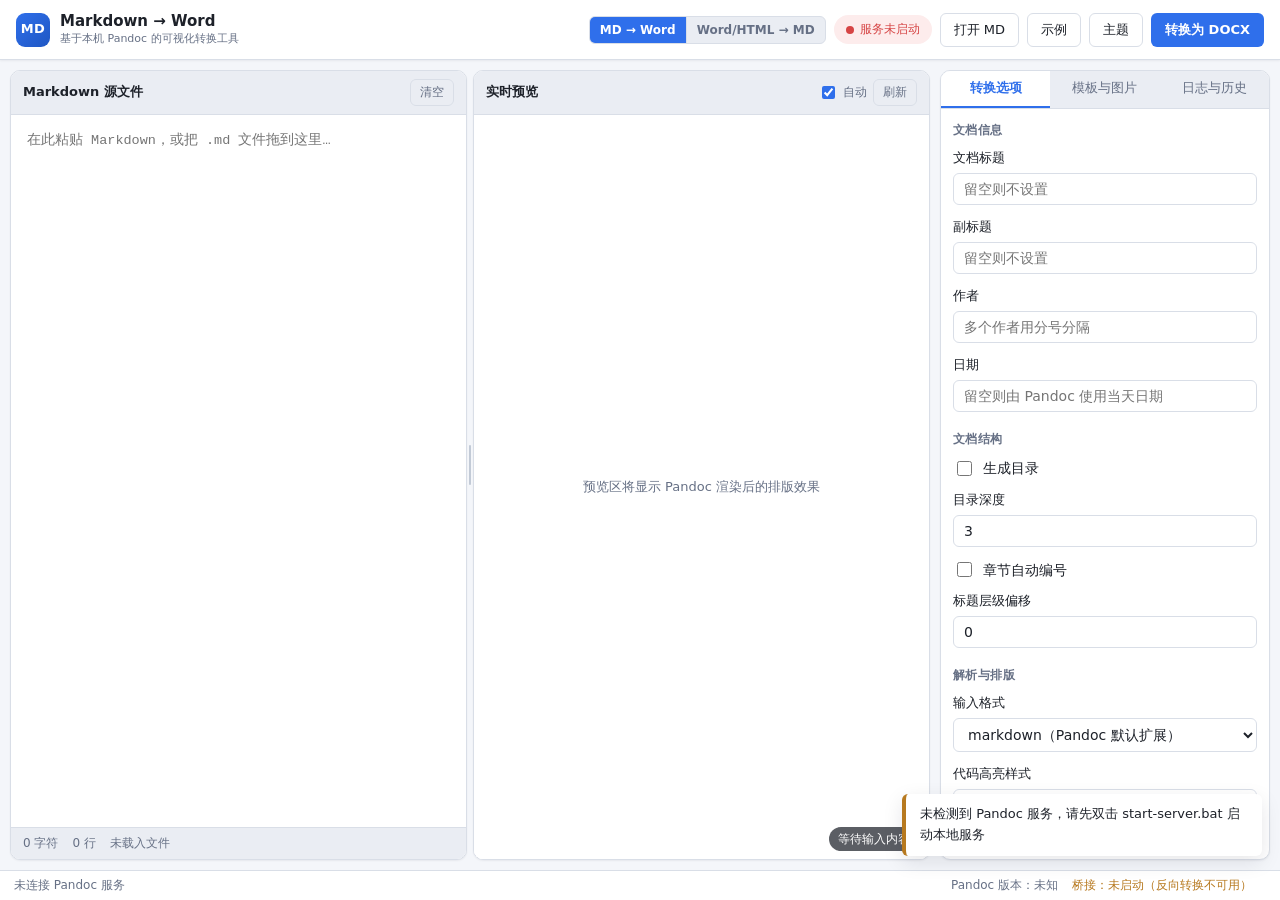
==== commit d490ecc8: "2.6" ====
--- a/index.html
+++ b/index.html
@@ -5,9 +5,9 @@
   <meta name="viewport" content="width=device-width, initial-scale=1.0" />
   <title>Markdown 转 Word · Pandoc 可视化工具</title>
   <!-- 样式按模块拆分，便于维护；?v= 参数用于绕过浏览器缓存（改动后递增） -->
-  <link rel="stylesheet" href="css/base.css?v=3" />
-  <link rel="stylesheet" href="css/layout.css?v=3" />
-  <link rel="stylesheet" href="css/components.css?v=3" />
+  <link rel="stylesheet" href="css/base.css?v=4" />
+  <link rel="stylesheet" href="css/layout.css?v=4" />
+  <link rel="stylesheet" href="css/components.css?v=4" />
 </head>
 <body data-mode="toDocx">
   <!-- 转换方向：body[data-mode] 是全局状态；面板用 data-pane-mode，模式按钮用 data-target -->
@@ -250,14 +250,14 @@
   <div class="toast-stack" id="toast-stack"></div>
 
   <!-- 脚本按依赖顺序加载（无构建、无需模块服务器）；?v= 参数用于绕过浏览器缓存 -->
-  <script src="js/config.js?v=3"></script>
-  <script src="js/pandoc-client.js?v=3"></script>
-  <script src="js/bridge-client.js?v=3"></script>
-  <script src="js/history.js?v=3"></script>
-  <script src="js/options.js?v=3"></script>
-  <script src="js/preview.js?v=3"></script>
-  <script src="js/editor.js?v=3"></script>
-  <script src="js/reverse.js?v=3"></script>
-  <script src="js/app.js?v=3"></script>
+  <script src="js/config.js?v=4"></script>
+  <script src="js/pandoc-client.js?v=4"></script>
+  <script src="js/bridge-client.js?v=4"></script>
+  <script src="js/history.js?v=4"></script>
+  <script src="js/options.js?v=4"></script>
+  <script src="js/preview.js?v=4"></script>
+  <script src="js/editor.js?v=4"></script>
+  <script src="js/reverse.js?v=4"></script>
+  <script src="js/app.js?v=4"></script>
 </body>
 </html>
--- a/css/layout.css
+++ b/css/layout.css
@@ -152,7 +152,8 @@
   position: relative;
   flex: 1 1 auto;
   min-height: 0;
-  background: #fff;
+  /* 跟随主题：原为硬编码 #fff，暗色主题下会露出刺眼白底 */
+  background: var(--bg-elevated);
 }
 
 .preview-frame {
@@ -160,7 +161,8 @@
   height: 100%;
   border: 0;
   display: block;
-  background: #fff;
+  /* 跟随主题，避免加载瞬间或空文档时露出白底 */
+  background: var(--bg-elevated);
 }
 
 /* ---------- 分隔条 ---------- */
--- a/css/components.css
+++ b/css/components.css
@@ -537,9 +537,12 @@
 }
 
 /* ---------- 结果区：文本 / 预览 面板 ---------- */
+/* 注意：.preview-wrap 不是 flex 容器，在这里用 flex 伸缩会失效，
+   面板高度会塌成内容高度，内部 iframe 的 height:100% 随之失效并回退到默认 150px。
+   因此改为绝对定位铺满 .preview-wrap（它本身已是 position:relative）。 */
 .reverse-panel {
-  flex: 1 1 auto;
-  min-height: 0;
+  position: absolute;
+  inset: 0;
   display: flex;
 }
 
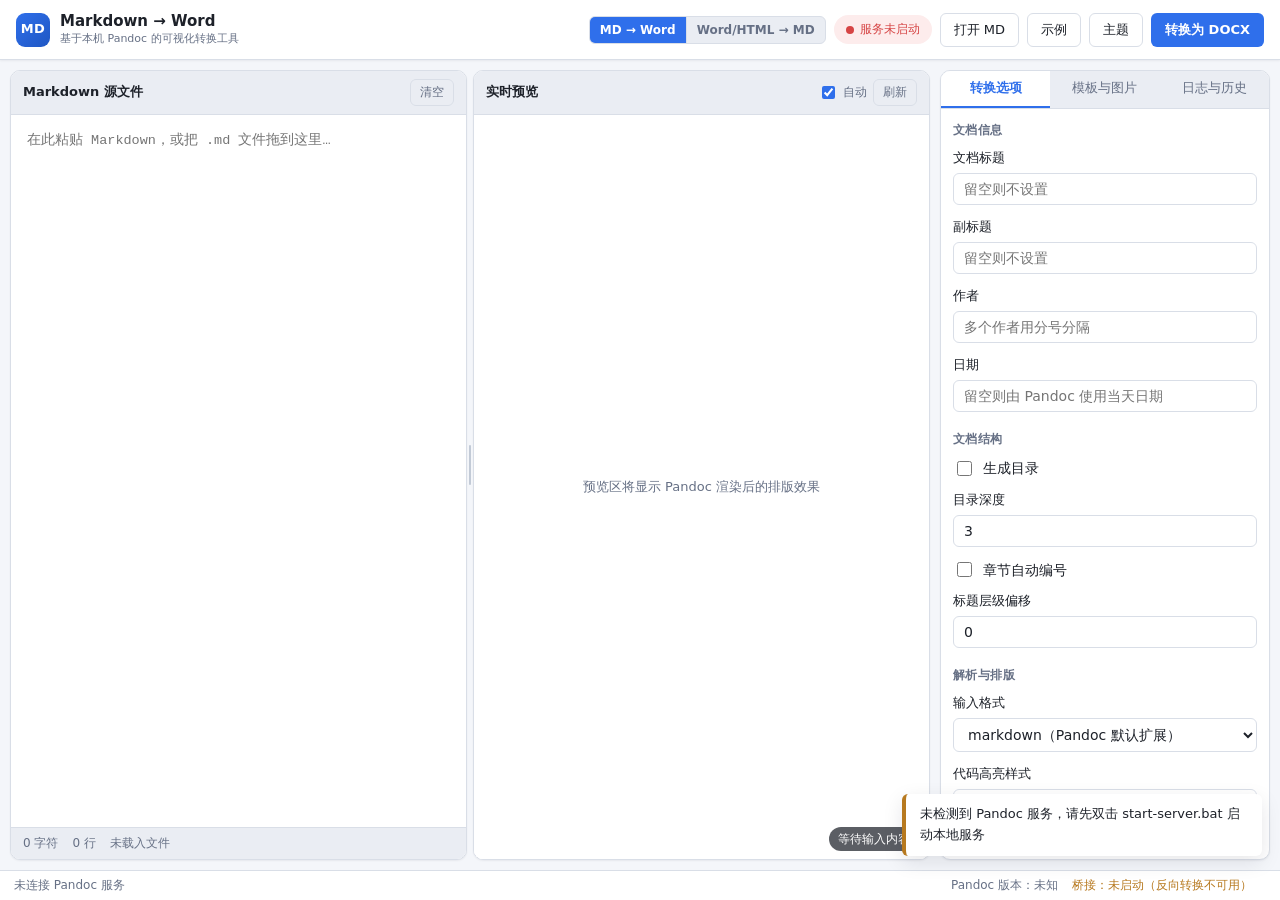
==== commit fa3f43d2: "3.2" ====
--- a/index.html
+++ b/index.html
@@ -5,9 +5,9 @@
   <meta name="viewport" content="width=device-width, initial-scale=1.0" />
   <title>Markdown 转 Word · Pandoc 可视化工具</title>
   <!-- 样式按模块拆分，便于维护；?v= 参数用于绕过浏览器缓存（改动后递增） -->
-  <link rel="stylesheet" href="css/base.css?v=4" />
-  <link rel="stylesheet" href="css/layout.css?v=4" />
-  <link rel="stylesheet" href="css/components.css?v=4" />
+  <link rel="stylesheet" href="css/base.css?v=5" />
+  <link rel="stylesheet" href="css/layout.css?v=5" />
+  <link rel="stylesheet" href="css/components.css?v=5" />
 </head>
 <body data-mode="toDocx">
   <!-- 转换方向：body[data-mode] 是全局状态；面板用 data-pane-mode，模式按钮用 data-target -->
@@ -186,9 +186,11 @@
       <div class="side-body" id="tab-assets" hidden>
         <div class="field-group">
           <h3 class="group-title">Word 模板（reference.docx）</h3>
-          <p class="hint">选择自定义模板可控制字体、页边距与样式。模板会以 base64 发送给 Pandoc。</p>
+          <p class="hint">模板仅在导出 DOCX 时生效（右侧实时预览使用 Pandoc 默认样式，不含模板）。模板会以 base64 随请求发送给 Pandoc。</p>
+          <p class="hint">提示：Pandoc 只读取模板里的标准样式（Body Text、Heading 1、First Paragraph 等），请用下方「下载标准模板」得到的文件改字体/页边距/样式后再选回来，效果最可靠。</p>
           <div class="row">
             <button type="button" class="btn btn-outline" id="btn-open-ref">选择模板</button>
+            <button type="button" class="btn btn-mini" id="btn-make-ref" title="生成一份含 Pandoc 标准样式的模板，改好后选回来">下载标准模板</button>
             <button type="button" class="btn btn-mini" id="btn-clear-ref" disabled>移除</button>
           </div>
           <p class="asset-state" id="ref-state">未选择模板，将使用 Pandoc 默认样式</p>
@@ -196,11 +198,12 @@
 
         <div class="field-group">
           <h3 class="group-title">图片资源</h3>
-          <p class="hint">选择图片后会随请求一起发送；点击文件名可把图片引用插入正文。</p>
+          <p class="hint">添加图片后会随请求一起发送；默认自动把引用 ![](文件名) 插入正文，也可点击文件名手动再插入一次。</p>
           <div class="row">
             <button type="button" class="btn btn-outline" id="btn-open-img">添加图片</button>
             <button type="button" class="btn btn-mini" id="btn-clear-img" disabled>全部移除</button>
           </div>
+          <label class="check-field"><input type="checkbox" id="auto-insert-images" checked /><span>添加后自动把引用插入正文</span></label>
           <ul class="asset-list" id="image-list"></ul>
         </div>
       </div>
@@ -250,14 +253,14 @@
   <div class="toast-stack" id="toast-stack"></div>
 
   <!-- 脚本按依赖顺序加载（无构建、无需模块服务器）；?v= 参数用于绕过浏览器缓存 -->
-  <script src="js/config.js?v=4"></script>
-  <script src="js/pandoc-client.js?v=4"></script>
-  <script src="js/bridge-client.js?v=4"></script>
-  <script src="js/history.js?v=4"></script>
-  <script src="js/options.js?v=4"></script>
-  <script src="js/preview.js?v=4"></script>
-  <script src="js/editor.js?v=4"></script>
-  <script src="js/reverse.js?v=4"></script>
-  <script src="js/app.js?v=4"></script>
+  <script src="js/config.js?v=5"></script>
+  <script src="js/pandoc-client.js?v=5"></script>
+  <script src="js/bridge-client.js?v=5"></script>
+  <script src="js/history.js?v=5"></script>
+  <script src="js/options.js?v=5"></script>
+  <script src="js/preview.js?v=5"></script>
+  <script src="js/editor.js?v=5"></script>
+  <script src="js/reverse.js?v=5"></script>
+  <script src="js/app.js?v=5"></script>
 </body>
 </html>
--- a/css/components.css
+++ b/css/components.css
@@ -302,6 +302,23 @@
   overflow: hidden;
   text-overflow: ellipsis;
   white-space: nowrap;
+}
+
+/* ---------- 图片资源的“是否已插入正文”状态徽标 ---------- */
+.asset-item-state {
+  flex: 0 0 auto;
+  margin-left: 6px;
+  padding: 1px 6px;
+  border-radius: 999px;
+  font-size: 11px;
+  color: var(--text-muted);
+  background: var(--bg-hover);
+  white-space: nowrap;
+}
+
+.asset-item-state.is-in {
+  color: #1a7f37;
+  background: rgba(26, 127, 55, 0.12);
 }
 
 .asset-item .size {
